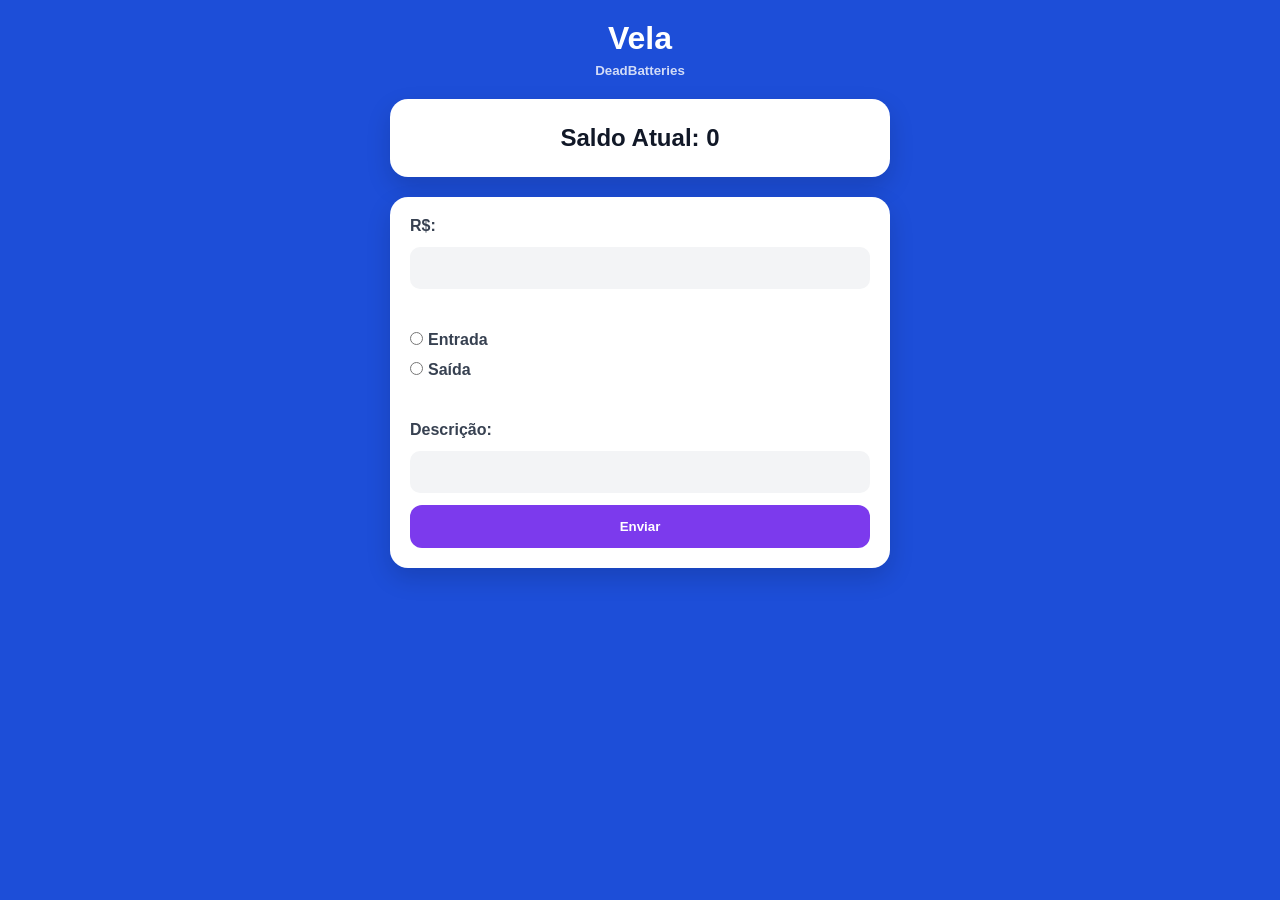
==== docs/index.html @ f8ffa683 "pagemodify" ====
<!DOCTYPE html>
<html lang="pt-br">

<head>

    <meta charset="UTF-8">
    <meta name="viewport" content="width=device-width, initial-scale=1.0">
    <title>OrganizadorFinanceiro</title>
    <link rel="stylesheet" href="css/style.css">
</head>

<body>
    
   <div id="main_app">

    <header id="header_app">

        <h1>Vela</h1>
        <p><small><strong>DeadBatteries</strong></small></p>

    </header>

    <div id="balance_app">

        <h1 id="balance"></h1>

    </div>

    <form id="transactions_form">

        <label for="transaction">R$: </label>
        <input type="number" name="transaction">
        <br>

        <label>

        <input type="radio" name="transaction-type" value="revenue">Entrada

        </label>

        <label>

        <input type="radio" name="transaction-type" value="expense">Saída

        </label>
        <br>
        <label for="transaction-description">Descrição: </label>
        <input type="text" name="transaction-description">

        <button type="submit" id="sendforminfo">Enviar</button>

    </form>
    
    <section id="view_transactions">
    </section>

    <footer id="footer_app">
    </footer>


   </div>


    <script type="module" src="./js/app.js" defer></script>

</body>

</html>
---- docs/css/style.css ----
/* RESET */

*{
    margin:0;
    padding:0;
    box-sizing:border-box;
}

body{
    min-height:100vh;

    background:#1d4ed8;

    font-family:
        Inter,
        Arial,
        Helvetica,
        sans-serif;

    padding:20px;
}

/* APP */

#main_app{

    max-width:500px;

    margin:auto;

    display:flex;
    flex-direction:column;

    gap:20px;
}

/* HEADER */

#header_app{

    text-align:center;

    color:white;
}

#header_app h1{

    font-size:2rem;

    margin-bottom:4px;
}

#header_app p{

    opacity:.8;
}

/* BALANCE */

#balance_app{

    background:white;

    border-radius:18px;

    padding:25px;

    box-shadow:
        0 10px 25px rgba(0,0,0,.15);
}

#balance{

    text-align:center;

    color:#111827;

    font-size:1.5rem;

    font-weight:700;
}

/* FORM */

#transactions_form{

    background:white;

    border-radius:18px;

    padding:20px;

    display:flex;

    flex-direction:column;

    gap:12px;

    box-shadow:
        0 10px 25px rgba(0,0,0,.15);
}

#transactions_form label{

    font-weight:600;

    color:#374151;
}

#transactions_form input[type="number"],
#transactions_form input[type="text"]{

    width:100%;

    padding:12px;

    border:none;

    outline:none;

    border-radius:10px;

    background:#f3f4f6;

    font-size:1rem;
}

/* RADIO */

#transactions_form input[type="radio"]{

    margin-right:5px;
}

#transactions_form{

    color:#374151;
}

/* BOTÃO */

#sendforminfo{

    border:none;

    border-radius:12px;

    padding:14px;

    background:#7c3aed;

    color:white;

    font-weight:700;

    cursor:pointer;

    transition:.25s;
}

#sendforminfo:hover{

    transform:translateY(-2px);

    opacity:.95;
}

/* TRANSAÇÕES */

#view_transactions{

    display:flex;

    flex-direction:column;

    gap:15px;
}

.transactions{

    background:white;

    border-radius:18px;

    padding:18px;

    box-shadow:
        0 10px 20px rgba(0,0,0,.12);

    border-left:6px solid #7c3aed;

    transition:.25s;
}

.transactions:hover{

    transform:translateY(-3px);
}

.transactions p{

    margin-bottom:8px;

    color:#374151;
}

.transactions p:first-child{

    font-size:1.2rem;

    font-weight:700;

    color:#111827;
}

/* FOOTER */

#footer_app{

    height:30px;
}
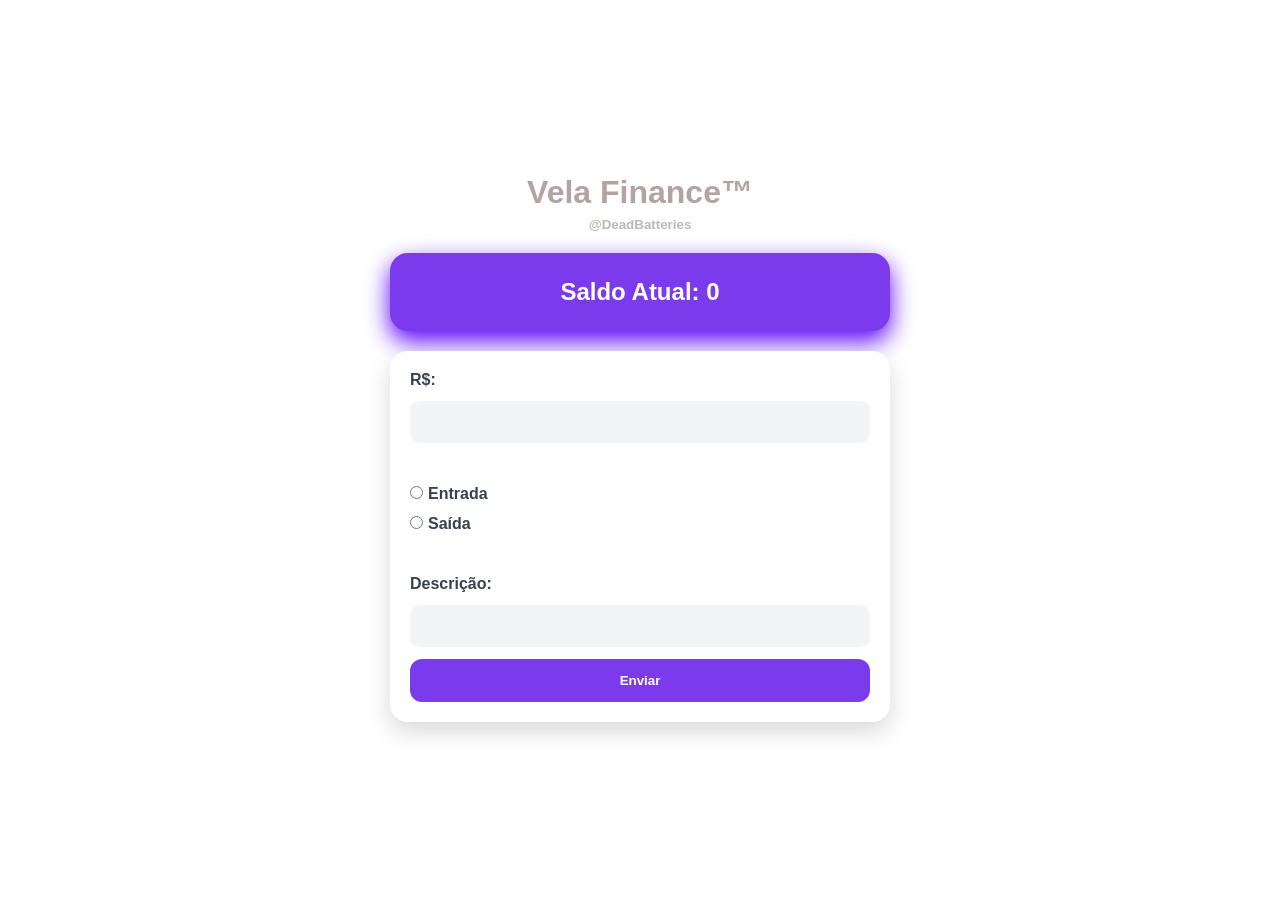
==== commit 3b6f56d0: "Added prototype media file for introduction" ====
--- a/docs/index.html
+++ b/docs/index.html
@@ -11,12 +11,24 @@
 
 <body>
     
+    <div id="intro-screen">
+
+    <video autoplay
+    muted
+    playsinline id="intro-video" autoplay muted playsinline>
+
+        <source src="media/gemini_you_must_make_a_launch (online-video-cutter.com).mp4" type="video/mp4">
+
+    </video>
+
+    </div>
+
    <div id="main_app">
 
     <header id="header_app">
 
-        <h1>Vela</h1>
-        <p><small><strong>DeadBatteries</strong></small></p>
+        <h1>Vela Finance™</h1>
+        <p><small><strong>@DeadBatteries</strong></small></p>
 
     </header>
 
@@ -61,7 +73,7 @@
    </div>
 
 
-    <script type="module" src="./js/app.js" defer></script>
+    <script type="module" src="js/app.js" defer></script>
 
 </body>
 
--- a/docs/css/style.css
+++ b/docs/css/style.css
@@ -9,7 +9,7 @@
 body{
     min-height:100vh;
 
-    background:#1d4ed8;
+    background:#ffffff;
 
     font-family:
         Inter,
@@ -40,7 +40,7 @@
 
     text-align:center;
 
-    color:white;
+    color:rgb(179, 163, 163);
 }
 
 #header_app h1{
@@ -59,47 +59,47 @@
 
 #balance_app{
 
+    background:#7c3aed;
+
+    border-radius:18px;
+
+    padding:25px;
+
+    box-shadow:
+        0 10px 25px #5d00ff;
+}
+
+#balance{
+
+    text-align:center;
+
+    color:#ffffff;
+
+    font-size:1.5rem;
+
+    font-weight:700;
+}
+
+/* FORM */
+
+#transactions_form{
+
     background:white;
 
     border-radius:18px;
 
-    padding:25px;
+    padding:20px;
+
+    display:flex;
+
+    flex-direction:column;
+
+    gap:12px;
 
     box-shadow:
         0 10px 25px rgba(0,0,0,.15);
 }
 
-#balance{
-
-    text-align:center;
-
-    color:#111827;
-
-    font-size:1.5rem;
-
-    font-weight:700;
-}
-
-/* FORM */
-
-#transactions_form{
-
-    background:white;
-
-    border-radius:18px;
-
-    padding:20px;
-
-    display:flex;
-
-    flex-direction:column;
-
-    gap:12px;
-
-    box-shadow:
-        0 10px 25px rgba(0,0,0,.15);
-}
-
 #transactions_form label{
 
     font-weight:600;
